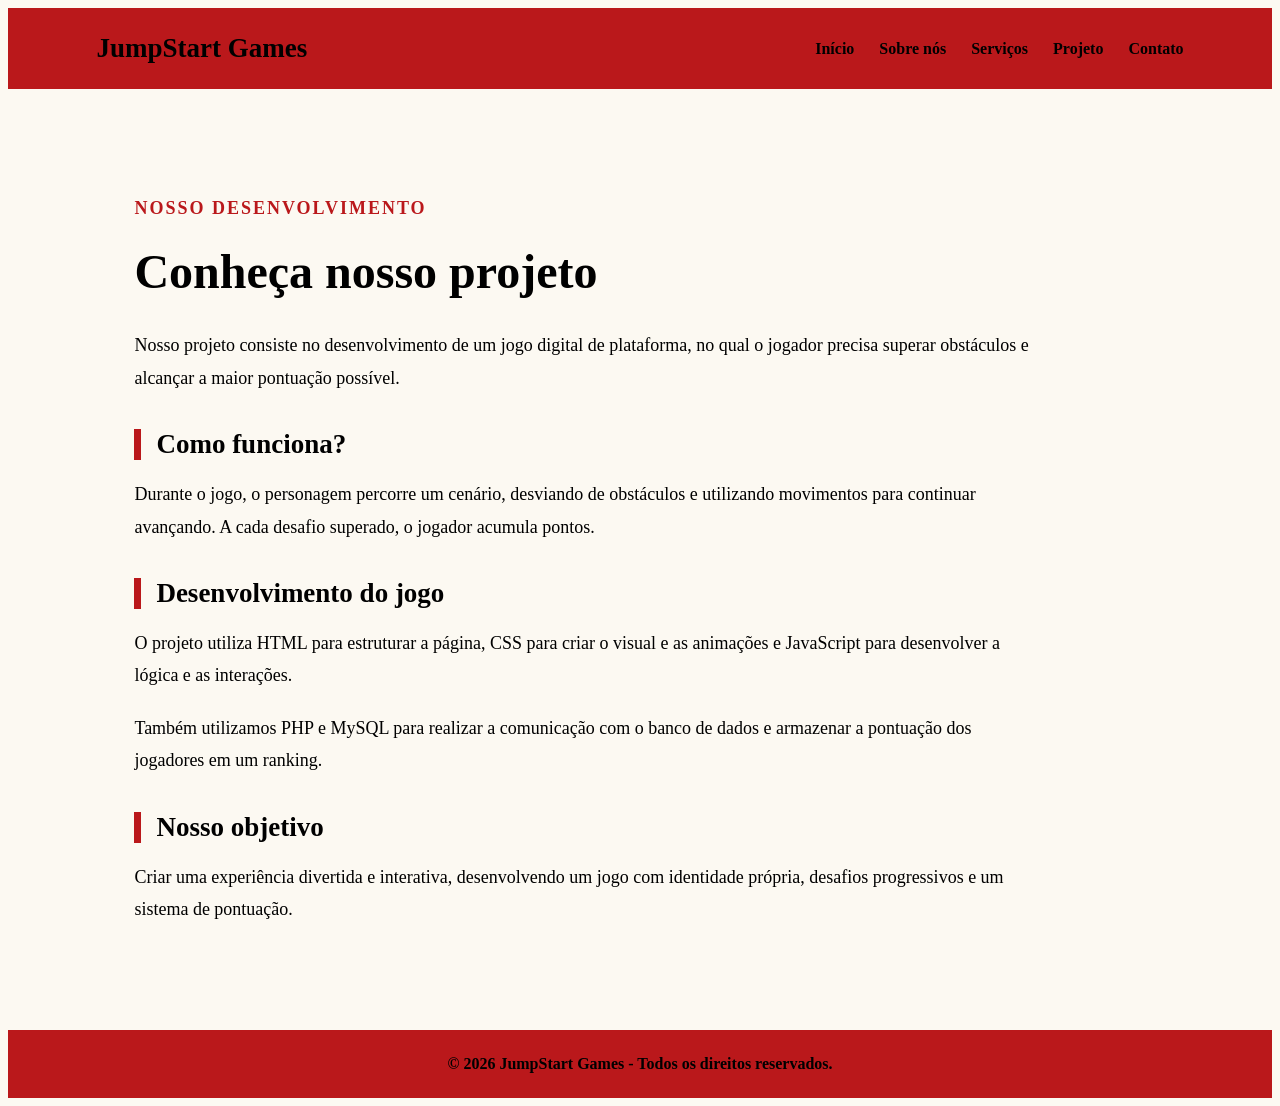
==== projeto.html @ 68973b29 "atualizado" ====
<!DOCTYPE html>
<html lang="pt-br">
<head>
    <meta charset="UTF-8">
    <meta name="viewport" content="width=device-width, initial-scale=1.0">
    <title>JumpStart Games - Projeto</title>
    <link rel="stylesheet" href="style.css">
</head>
<body>

    <header class="cabecalho">
        <div class="logo">JumpStart Games</div>

        <nav class="navegacao">
            <a href="inicio.html">Início</a>
            <a href="sobre.html">Sobre nós</a>
            <a href="servicos.html">Serviços</a>
            <a href="projeto.html">Projeto</a>
            <a href="contato.html">Contato</a>
        </nav>
    </header>

    <main>
        <section class="secao projeto">
            <p class="destaque">NOSSO DESENVOLVIMENTO</p>
            <h1>Conheça nosso projeto</h1>

            <p>
                Nosso projeto consiste no desenvolvimento de um jogo
                digital de plataforma, no qual o jogador precisa superar
                obstáculos e alcançar a maior pontuação possível.
            </p>

            <h2>Como funciona?</h2>

            <p>
                Durante o jogo, o personagem percorre um cenário,
                desviando de obstáculos e utilizando movimentos para
                continuar avançando. A cada desafio superado, o jogador
                acumula pontos.
            </p>

            <h2>Desenvolvimento do jogo</h2>

            <p>
                O projeto utiliza HTML para estruturar a página,
                CSS para criar o visual e as animações e JavaScript
                para desenvolver a lógica e as interações.
            </p>

            <p>
                Também utilizamos PHP e MySQL para realizar a comunicação
                com o banco de dados e armazenar a pontuação dos jogadores
                em um ranking.
            </p>

            <h2>Nosso objetivo</h2>

            <p>
                Criar uma experiência divertida e interativa,
                desenvolvendo um jogo com identidade própria,
                desafios progressivos e um sistema de pontuação.
            </p>
        </section>
    </main>

    <footer class="rodape">
        <p>© 2026 JumpStart Games - Todos os direitos reservados.</p>
    </footer>

</body>
</html>
---- style.css ----
```css
* {
    margin: 0;
    padding: 0;
    box-sizing: border-box;
    font-family: Arial, Helvetica, sans-serif;
}

html {
    scroll-behavior: smooth;
}

body {
    background-color: #fcf9f2;
    color: #000000;
}

/* CABEÇALHO */

.cabecalho {
    background-color: #ba181b;
    padding: 25px 7%;
    display: flex;
    justify-content: space-between;
    align-items: center;
    flex-wrap: wrap;
    gap: 20px;
}

.logo {
    font-size: 27px;
    font-weight: bold;
    color: #000000;
}

.navegacao {
    display: flex;
    gap: 25px;
    flex-wrap: wrap;
}

.navegacao a {
    color: #000000;
    text-decoration: none;
    font-size: 16px;
    font-weight: bold;
    transition: 0.3s;
}

.navegacao a:hover {
    text-decoration: underline;
}

/* FUNDO DA PÁGINA INICIAL */

.inicio {
    min-height: 550px;
    padding: 100px 10%;
    background-color: #fcf9f2;
    display: flex;
    flex-direction: column;
    justify-content: center;
    align-items: flex-start;
}

/* SEÇÕES DAS OUTRAS PÁGINAS */

.secao {
    min-height: 550px;
    padding: 85px 10%;
    background-color: #fcf9f2;
}

.inicio h1 {
    font-size: 65px;
    max-width: 750px;
    line-height: 1.1;
    margin: 20px 0;
}

.inicio p {
    font-size: 19px;
    max-width: 650px;
    line-height: 1.7;
    margin-bottom: 25px;
}

.destaque {
    color: #ba181b;
    font-size: 14px;
    font-weight: bold;
    letter-spacing: 2px;
}

.secao h1 {
    font-size: 48px;
    margin: 15px 0 30px;
}

.secao h2 {
    font-size: 27px;
    margin: 35px 0 12px;
}

.secao p {
    font-size: 18px;
    line-height: 1.8;
    max-width: 900px;
    margin-bottom: 20px;
}

/* BOTÃO */

.botao {
    display: inline-block;
    background-color: #ba181b;
    color: #000000;
    padding: 16px 30px;
    text-decoration: none;
    font-weight: bold;
    transition: 0.3s;
}

.botao:hover {
    background-color: #fcf9f2;
    outline: 2px solid #ba181b;
}

/* SOBRE NÓS */

.sobre {
    background-color: #fcf9f2;
}

.informacoes {
    display: grid;
    grid-template-columns: repeat(3, 1fr);
    gap: 40px;
    margin-top: 55px;
}

.informacoes div {
    border-top: 5px solid #ba181b;
    padding-top: 15px;
}

.informacoes h2 {
    margin-top: 10px;
}

/* SERVIÇOS */

.servicos {
    background-color: #fcf9f2;
}

.lista-servicos {
    margin-top: 45px;
}

.servico {
    display: flex;
    gap: 30px;
    align-items: flex-start;
    padding: 30px 0;
    border-top: 2px solid #ba181b;
}

.servico span {
    font-size: 30px;
    font-weight: bold;
    color: #ba181b;
}

.servico h2 {
    margin: 0 0 10px;
}

/* PROJETO */

.projeto {
    background-color: #fcf9f2;
}

.projeto h2 {
    border-left: 7px solid #ba181b;
    padding-left: 15px;
}

/* CONTATO */

.contato {
    background-color: #fcf9f2;
}

.contato a {
    color: #000000;
    font-weight: bold;
    text-decoration: underline;
}

/* RODAPÉ */

.rodape {
    background-color: #ba181b;
    padding: 25px;
    text-align: center;
}

.rodape p {
    color: #000000;
    font-weight: bold;
    margin: 0;
}

/* RESPONSIVIDADE */

@media (max-width: 768px) {
    .cabecalho {
        flex-direction: column;
        text-align: center;
    }

    .navegacao {
        justify-content: center;
        gap: 15px;
    }

    .inicio {
        padding: 70px 8%;
    }

    .inicio h1 {
        font-size: 42px;
    }

    .secao {
        padding: 60px 8%;
    }

    .secao h1 {
        font-size: 36px;
    }

    .informacoes {
        grid-template-columns: 1fr;
        gap: 25px;
    }

    .servico {
        gap: 15px;
    }
}
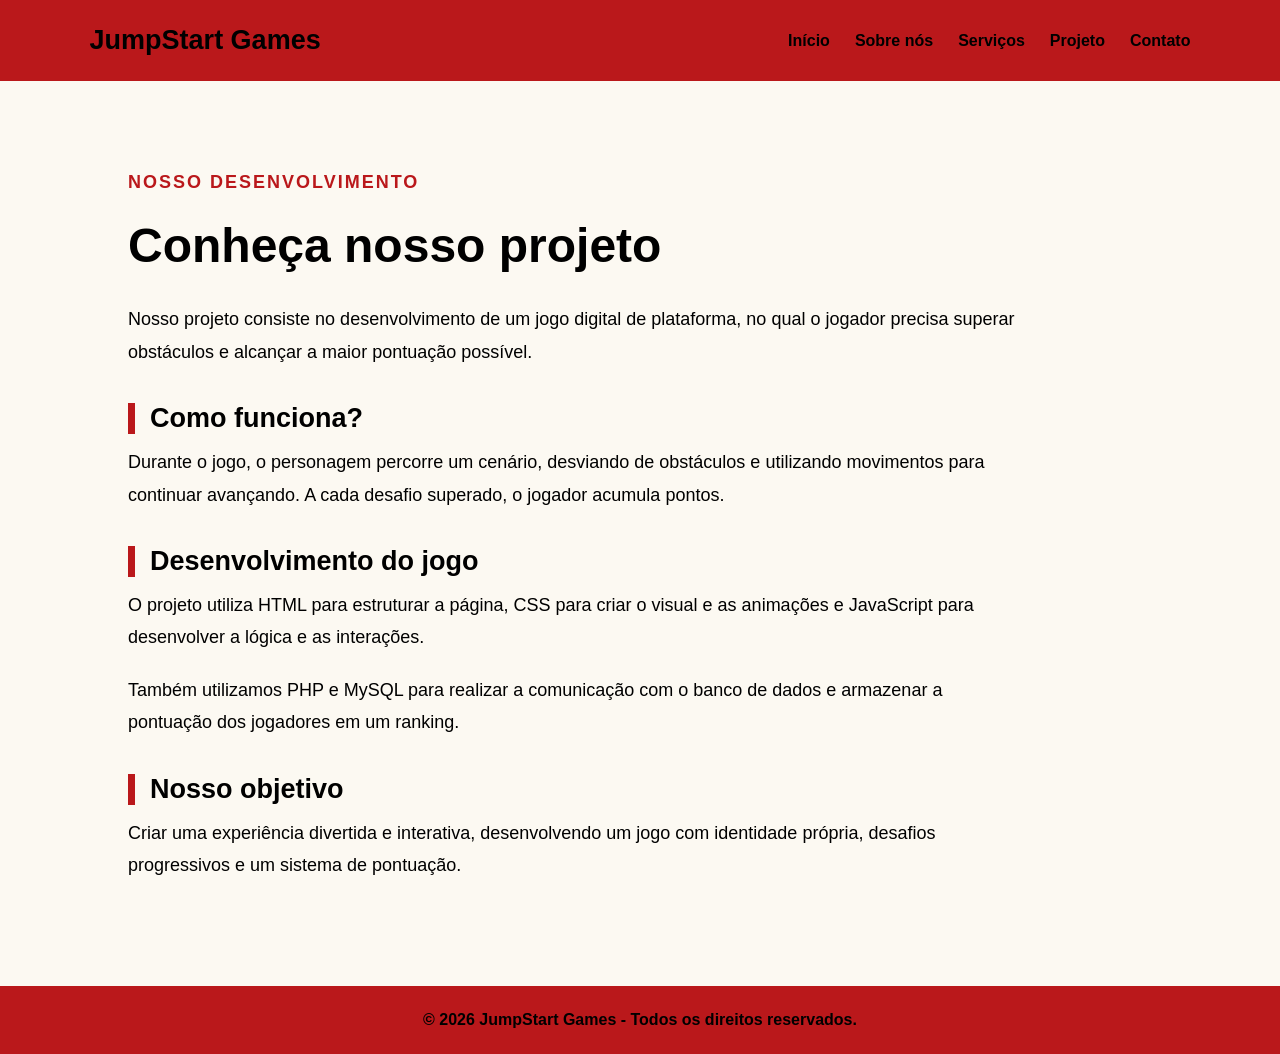
==== commit d4906ea6: "adzmtsdk" ====
--- a/projeto.html
+++ b/projeto.html
@@ -13,7 +13,7 @@
         <div class="logo">JumpStart Games</div>
 
         <nav class="navegacao">
-            <a href="inicio.html">Início</a>
+            <a href="index.html">Início</a>
             <a href="sobre.html">Sobre nós</a>
             <a href="servicos.html">Serviços</a>
             <a href="projeto.html">Projeto</a>
--- a/style.css
+++ b/style.css
@@ -1,4 +1,3 @@
-```css
 * {
     margin: 0;
     padding: 0;
